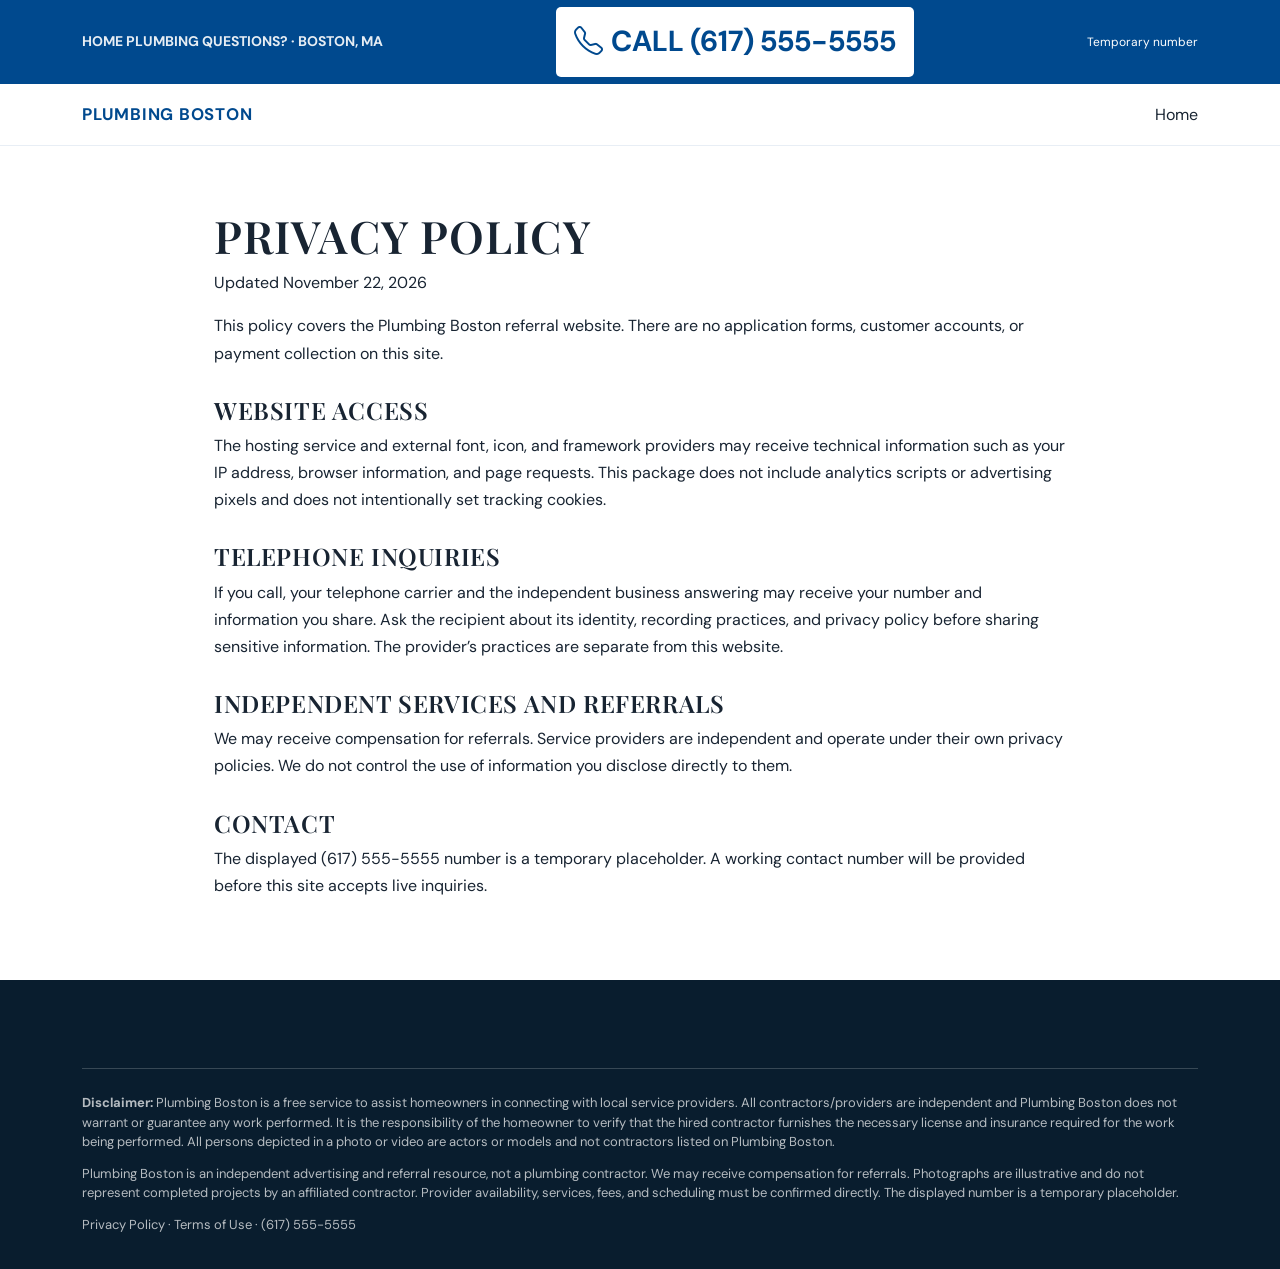
==== privacy.html @ 2e575f2f "Add files via upload" ====
<!doctype html>
<html lang="en">
<head>
  <meta charset="utf-8">
  <meta name="viewport" content="width=device-width, initial-scale=1">
  <meta name="theme-color" content="#00498e">
  <meta name="description" content="Plumbing Boston is an independent residential plumbing referral resource for Boston, Massachusetts. Call (617) 555-5555 to discuss your home plumbing needs.">
  <title>Privacy Policy | Plumbing Boston</title>
  <link rel="preconnect" href="https://fonts.googleapis.com">
  <link rel="preconnect" href="https://fonts.gstatic.com" crossorigin>
  <link href="https://fonts.googleapis.com/css2?family=DM+Sans:wght@400;500;600;700&family=Playfair+Display:wght@500;600;700&family=Pinyon+Script&display=swap" rel="stylesheet">
  <link href="https://cdn.jsdelivr.net/npm/bootstrap@5.3.3/dist/css/bootstrap.min.css" rel="stylesheet">
  <link href="https://cdn.jsdelivr.net/npm/bootstrap-icons@1.11.3/font/bootstrap-icons.min.css" rel="stylesheet">
  
<link rel="stylesheet" href="css/style.css?v=boston-referral-1">
</head>
<body><div class="topbar">
    <div class="container">
      <span class="top-note">HOME PLUMBING QUESTIONS? · BOSTON, MA</span>
      <a href="tel:+16175555555"><i class="bi bi-telephone me-2"></i>CALL (617) 555-5555</a><small>Temporary number</small>
    </div>
  </div>
<nav class="navbar"><div class="container"><a class="brand" href="index.html">PLUMBING BOSTON</a><a href="index.html">Home</a></div></nav><main class="policy-main"><h1>Privacy Policy</h1><p>Updated November 22, 2026</p><p>This policy covers the Plumbing Boston referral website. There are no application forms, customer accounts, or payment collection on this site.</p><h2>Website access</h2><p>The hosting service and external font, icon, and framework providers may receive technical information such as your IP address, browser information, and page requests. This package does not include analytics scripts or advertising pixels and does not intentionally set tracking cookies.</p><h2>Telephone inquiries</h2><p>If you call, your telephone carrier and the independent business answering may receive your number and information you share. Ask the recipient about its identity, recording practices, and privacy policy before sharing sensitive information. The provider’s practices are separate from this website.</p><h2>Independent services and referrals</h2><p>We may receive compensation for referrals. Service providers are independent and operate under their own privacy policies. We do not control the use of information you disclose directly to them.</p><h2>Contact</h2><p>The displayed (617) 555-5555 number is a temporary placeholder. A working contact number will be provided before this site accepts live inquiries.</p></main><footer class="footer"><div class="container"><div class="ppc-disclaimer"><p><strong>Disclaimer:</strong> Plumbing Boston is a free service to assist homeowners in connecting with local service providers. All contractors/providers are independent and Plumbing Boston does not warrant or guarantee any work performed. It is the responsibility of the homeowner to verify that the hired contractor furnishes the necessary license and insurance required for the work being performed. All persons depicted in a photo or video are actors or models and not contractors listed on Plumbing Boston.</p><p>Plumbing Boston is an independent advertising and referral resource, not a plumbing contractor. We may receive compensation for referrals. Photographs are illustrative and do not represent completed projects by an affiliated contractor. Provider availability, services, fees, and scheduling must be confirmed directly. The displayed number is a temporary placeholder.</p><p><a href="privacy.html">Privacy Policy</a> · <a href="terms.html">Terms of Use</a> · <a href="tel:+16175555555">(617) 555-5555</a></p></div></div></footer></body></html>
---- css/style.css ----
:root{--blue:#00498e;--red:#8b0505;--ink:#182432;--muted:#66717c;--pale:#f4f7f9;--line:#dce3e9}
    *{box-sizing:border-box}
    html{scroll-behavior:smooth}
    body{margin:0;color:var(--ink);font-family:"DM Sans",sans-serif;font-size:16px;line-height:1.7;background:#fff}
    h1,h2,h3,h4{font-family:"Playfair Display",serif;font-weight:600;line-height:1.13}
    h1,h2{text-transform:uppercase;letter-spacing:.025em}
    a{color:inherit;text-decoration:none}
    .topbar{background:var(--blue);color:white;font-size:.78rem;letter-spacing:.1em}
    .topbar .container{min-height:39px;display:flex;align-items:center;justify-content:space-between}
    .topbar a{color:white}
    .topbar .top-note{opacity:.9}
    .navbar{position:fixed;z-index:1000;top:39px;left:0;width:100%;padding:19px 0;background:rgba(255,255,255,.97);border-bottom:1px solid rgba(0,73,142,.09);transition:all .3s}
    .navbar.scrolled{top:0;padding:12px 0;background:rgba(255,255,255,.88);backdrop-filter:blur(14px);box-shadow:0 5px 24px rgba(11,34,55,.08)}
    .brand{display:flex;align-items:center;gap:12px;color:var(--blue);font-weight:700;letter-spacing:.045em;font-size:1.05rem}
    .brand-icon{width:39px;height:39px;display:grid;place-items:center;background:var(--blue);color:white;border-radius:50%;font-size:1.1rem}
    .navbar .nav-link{color:#34485a;font-size:.84rem;letter-spacing:.06em;padding:.55rem .85rem!important}
    .navbar .nav-link:hover{color:var(--red)}
    .call-pill,.btn-red{display:inline-flex;align-items:center;justify-content:center;gap:.55rem;background:var(--red);color:#fff;border:1px solid var(--red);border-radius:2px;padding:12px 21px;font-size:.78rem;font-weight:700;letter-spacing:.09em;text-transform:uppercase;transition:.25s}
    .call-pill:hover,.btn-red:hover{background:#690505;color:#fff;border-color:#690505;transform:translateY(-2px)}
    .navbar-toggler{border:0;color:var(--blue);font-size:1.5rem}
    .hero{height:100vh;min-height:680px;position:relative;background:#142d41}
    .hero-sticky{height:100vh;min-height:680px;position:sticky;top:0;overflow:hidden}
    .hero-photo{position:absolute;inset:0;overflow:hidden}
    .hero-photo img{position:absolute;width:100%;height:100%;inset:0;object-fit:cover;transform:scale(1.04);transition:opacity .8s ease;will-change:transform}
    .hero-photo img.second{opacity:0}
    .hero-shade{position:absolute;inset:0;background:linear-gradient(90deg,rgba(5,22,38,.76) 0%,rgba(5,22,38,.48) 48%,rgba(5,22,38,.12) 100%),linear-gradient(0deg,rgba(5,22,38,.48),transparent 45%)}
    .hero-copy{position:absolute;z-index:2;left:max(calc((100vw - 1140px)/2),6.5%);bottom:12%;max-width:760px;color:#fff;padding-right:25px}
    .eyebrow{font-size:.73rem;font-weight:700;letter-spacing:.22em;text-transform:uppercase;color:var(--red);display:flex;align-items:center;gap:12px}
    .eyebrow:before{content:"";display:inline-block;width:34px;height:1px;background:currentColor}
    .hero .eyebrow{color:#e8b5b5}
    .hero h1{font-size:clamp(2.7rem,6.2vw,5.9rem);margin:22px 0 20px;max-width:810px}
    .hero h1 .script{font-family:"Pinyon Script",cursive;text-transform:none;font-size:.88em;font-weight:400;color:#f0c9c9;letter-spacing:0}
    .hero-copy p{font-size:1.05rem;color:rgba(255,255,255,.88);max-width:570px;margin-bottom:30px}
    .hero-actions{display:flex;align-items:center;gap:23px;flex-wrap:wrap}
    .hero-actions .btn-red{padding:15px 25px}
    .text-link{font-size:.83rem;font-weight:600;letter-spacing:.07em;color:#fff;border-bottom:1px solid rgba(255,255,255,.5);padding-bottom:4px}
    .hero-index{position:absolute;right:6.5%;bottom:13%;color:white;font-size:.7rem;letter-spacing:.16em;writing-mode:vertical-rl}
    .scroll-cue{position:absolute;right:6.5%;bottom:6%;color:#fff;font-size:.65rem;letter-spacing:.16em;text-transform:uppercase}
    .section-pad{padding:112px 0}
    .intro{background:#fff}
    .intro-copy{max-width:690px}
    .section-title{font-size:clamp(2rem,4vw,3.5rem);margin:18px 0 22px}
    .section-title .script{font-family:"Pinyon Script",cursive;text-transform:none;color:var(--red);font-size:1.04em;font-weight:400;letter-spacing:0}
    .lead-text{font-size:1.08rem;color:#55616c;max-width:630px}
    .intro-aside{border-left:1px solid var(--line);padding:10px 0 10px 35px;color:var(--muted)}
    .intro-aside strong{display:block;font-family:"Playfair Display",serif;font-size:1.35rem;color:var(--blue);margin-bottom:8px}
    .services{background:var(--pale)}
    .section-head{display:flex;justify-content:space-between;align-items:end;gap:25px;margin-bottom:45px}
    .section-head p{max-width:450px;color:var(--muted);margin:0}
    .service-grid{border-top:1px solid #d6dfe6}
    .service-card{height:100%;padding:30px 26px 32px 0;border-bottom:1px solid #d6dfe6;transition:transform .3s}
    .service-card:hover{transform:translateY(-5px)}
    .service-icon{width:49px;height:49px;display:grid;place-items:center;color:var(--blue);border:1px solid #c6d4df;border-radius:50%;font-size:1.25rem;margin-bottom:23px}
    .service-card h3{font-family:"DM Sans",sans-serif;font-size:1.02rem;font-weight:700;color:var(--blue);margin:0 0 11px}
    .service-card p{font-size:.9rem;color:var(--muted);margin:0}
    .service-number{display:block;color:#a4b2bd;font-size:.68rem;letter-spacing:.12em;margin-bottom:13px}
    .about{overflow:hidden}
    .about-image{position:relative;min-height:520px}
    .about-image img{position:absolute;width:100%;height:100%;object-fit:cover;inset:0}
    .image-caption{position:absolute;bottom:22px;left:22px;background:white;color:var(--blue);padding:13px 18px;font-size:.72rem;letter-spacing:.12em;text-transform:uppercase}
    .about-content{padding:35px 5vw}
    .about-content p{color:var(--muted)}
    .check-list{list-style:none;padding:0;margin:26px 0}
    .check-list li{padding:8px 0;color:#34485a;font-size:.92rem}
    .check-list i{color:var(--red);margin-right:10px}
    .feature-band{background:var(--blue);color:#fff;padding:60px 0}
    .stat{text-align:center;border-right:1px solid rgba(255,255,255,.24)}
    .stat:last-child{border:0}
    .stat strong{display:block;font-family:"Playfair Display",serif;font-size:2.7rem;font-weight:500;line-height:1.1}
    .stat span{display:block;text-transform:uppercase;letter-spacing:.16em;font-size:.69rem;opacity:.78;margin-top:8px}
    .gallery{background:#fff}
    .gallery-head{display:flex;justify-content:space-between;align-items:end;margin-bottom:35px}
    .slider-controls{display:flex;gap:8px}
    .slider-controls button{height:43px;width:43px;border:1px solid var(--line);background:white;color:var(--blue);transition:.2s}
    .slider-controls button:hover{background:var(--blue);color:#fff}
    .image-track{display:flex;gap:18px;overflow-x:auto;scroll-snap-type:x mandatory;scrollbar-width:none;padding-bottom:8px}
    .image-track::-webkit-scrollbar{display:none}
    .gallery-item{flex:0 0 min(39vw,450px);scroll-snap-align:start;position:relative;overflow:hidden;height:310px}
    .gallery-item img{width:100%;height:100%;object-fit:cover;transition:transform .65s}
    .gallery-item:hover img{transform:scale(1.05)}
    .gallery-item figcaption{position:absolute;left:0;right:0;bottom:0;padding:42px 22px 18px;color:white;background:linear-gradient(transparent,rgba(4,23,40,.76));font-family:"Playfair Display",serif;font-size:1.2rem}
    .cta{position:relative;background:#102b43;color:#fff;padding:85px 0;overflow:hidden}
    .cta:after{content:"";position:absolute;right:-90px;top:-150px;width:420px;height:420px;border:1px solid rgba(255,255,255,.12);border-radius:50%;box-shadow:0 0 0 45px rgba(255,255,255,.025),0 0 0 90px rgba(255,255,255,.02)}
    .cta h2{font-size:clamp(2.1rem,4vw,3.5rem);margin:12px 0}
    .cta p{color:rgba(255,255,255,.72);margin:0}
    .cta .eyebrow{color:#e7b7b7}
    .footer{background:#091d2e;color:rgba(255,255,255,.7);padding:58px 0 23px;font-size:.86rem}
    .footer .brand{color:#fff}
    .footer h3{font-family:"DM Sans",sans-serif;font-size:.75rem;text-transform:uppercase;letter-spacing:.15em;color:#fff;margin-bottom:18px}
    .footer a{display:block;margin:8px 0}
    .footer a:hover{color:#fff}
    .footer-bottom{border-top:1px solid rgba(255,255,255,.13);padding-top:20px;margin-top:40px;font-size:.75rem}
    .reveal-ready .reveal{opacity:0;transform:translateY(22px);transition:opacity .7s ease,transform .7s ease}
    .reveal-ready .reveal.visible{opacity:1;transform:none}
    @media(max-width:991px){.navbar{top:39px}.navbar .navbar-collapse{background:white;padding:15px 20px;box-shadow:0 14px 24px rgba(0,0,0,.08)}.navbar .call-pill{margin-top:10px}.hero-copy{left:7%;bottom:13%}.about-content{padding:45px 20px}.section-pad{padding:85px 0}}
    @media(max-width:575px){.topbar .top-note{display:none}.topbar .container{justify-content:center}.hero,.hero-sticky{min-height:650px}.hero-copy{bottom:13%;left:7%;right:6%}.hero h1{font-size:2.65rem}.hero-copy p{font-size:.96rem}.hero-index{right:4%;bottom:15%}.scroll-cue{right:4%;bottom:6%}.section-pad{padding:70px 0}.section-head,.gallery-head{align-items:start;flex-direction:column}.intro-aside{border-left:0;border-top:1px solid var(--line);padding:22px 0 0;margin-top:28px}.about-image{min-height:350px}.stat{border:0;margin:18px 0}.gallery-item{flex-basis:82vw;height:260px}.cta .btn-red{margin-top:25px}.footer .footer-col{margin-top:26px}}
    @media(prefers-reduced-motion:reduce){html{scroll-behavior:auto}*,*:before,*:after{animation-duration:.01ms!important;animation-iteration-count:1!important;transition-duration:.01ms!important;scroll-behavior:auto!important}}
/* Boston residential referral layout */
:root{--call-height:84px}body{padding-top:var(--call-height)}.topbar{position:fixed;inset:0 0 auto;z-index:1100;min-height:var(--call-height);letter-spacing:0}.topbar .container{min-height:var(--call-height);gap:18px}.topbar .top-note{font-size:14px;font-weight:700;max-width:310px}.topbar a{font-size:29px;font-weight:700;background:#fff;color:var(--blue);padding:10px 18px;border-radius:5px;white-space:nowrap}.topbar small{font-size:12px}.navbar,.navbar.scrolled{position:sticky;top:var(--call-height);padding:16px 0;background:white;backdrop-filter:none}.call-pill,.btn-red{font-size:16px;letter-spacing:.025em}.hero-local{display:grid;grid-template-columns:1fr 1fr;align-items:center;background:#102b43;color:white;max-width:1700px;margin:auto}.hero-local-copy{padding:clamp(28px,5vw,75px)}.hero-local h1{font-size:clamp(2.6rem,4.6vw,4.7rem);margin:20px 0}.hero-local h2{font-size:clamp(1.5rem,2.3vw,2.2rem);text-transform:none;letter-spacing:0}.hero-local img{display:block;width:100%;height:auto}.hero-local .eyebrow{color:#f2c9c9}.hero-local p{margin:22px 0}.prominent-phone{font-size:25px;padding:15px 22px}.referral-label{font-size:14px;color:#d1dfe9}.call-preparation-note{background:#f4f7f9;border-bottom:1px solid var(--line);padding:30px 0}.call-preparation-note h2{font:700 21px 'DM Sans',sans-serif;text-transform:none;letter-spacing:0}.call-preparation-note p{margin:0;max-width:1050px}.eyebrow,.image-caption{font-size:14px;letter-spacing:.08em}.service-number{display:none}.service-card p{font-size:16px}.about-image{min-height:0;align-self:center}.about-image img{position:static;width:100%;height:auto}.feature-band h2{font-size:clamp(1.7rem,3vw,2.6rem)}.feature-band p{max-width:850px}.ppc-disclaimer{border-top:1px solid #ffffff30;margin-top:30px;padding-top:24px;font-size:13px;line-height:1.5}.ppc-disclaimer p{margin:0 0 12px}.footer .ppc-disclaimer a{display:inline}.reveal-ready .reveal{opacity:1;transform:none}section[id]{scroll-margin-top:210px}.policy-main{max-width:900px;padding:65px 24px;margin:auto}.policy-main h1{font-size:2.8rem}.policy-main h2{font-size:1.5rem;margin-top:30px}a:focus-visible,button:focus-visible{outline:3px solid #e3aa40;outline-offset:4px}
@media(max-width:991px){.hero-local{grid-template-columns:1fr}.hero-local img{height:auto}.navbar{top:var(--call-height)}.topbar small{display:none}.topbar .top-note{font-size:12px;max-width:230px}.topbar a{font-size:25px}}
@media(max-width:575px){:root{--call-height:103px}.topbar .container{flex-direction:column;justify-content:center;gap:5px;padding:8px 12px}.topbar .top-note{display:block;max-width:none;text-align:center;font-size:12px}.topbar a{font-size:25px;padding:8px 16px}.hero-local-copy{padding:35px 24px}.hero-local h1{font-size:2.7rem}.prominent-phone{font-size:23px}.navbar .brand{font-size:15px}.navbar .brand br{display:none}}
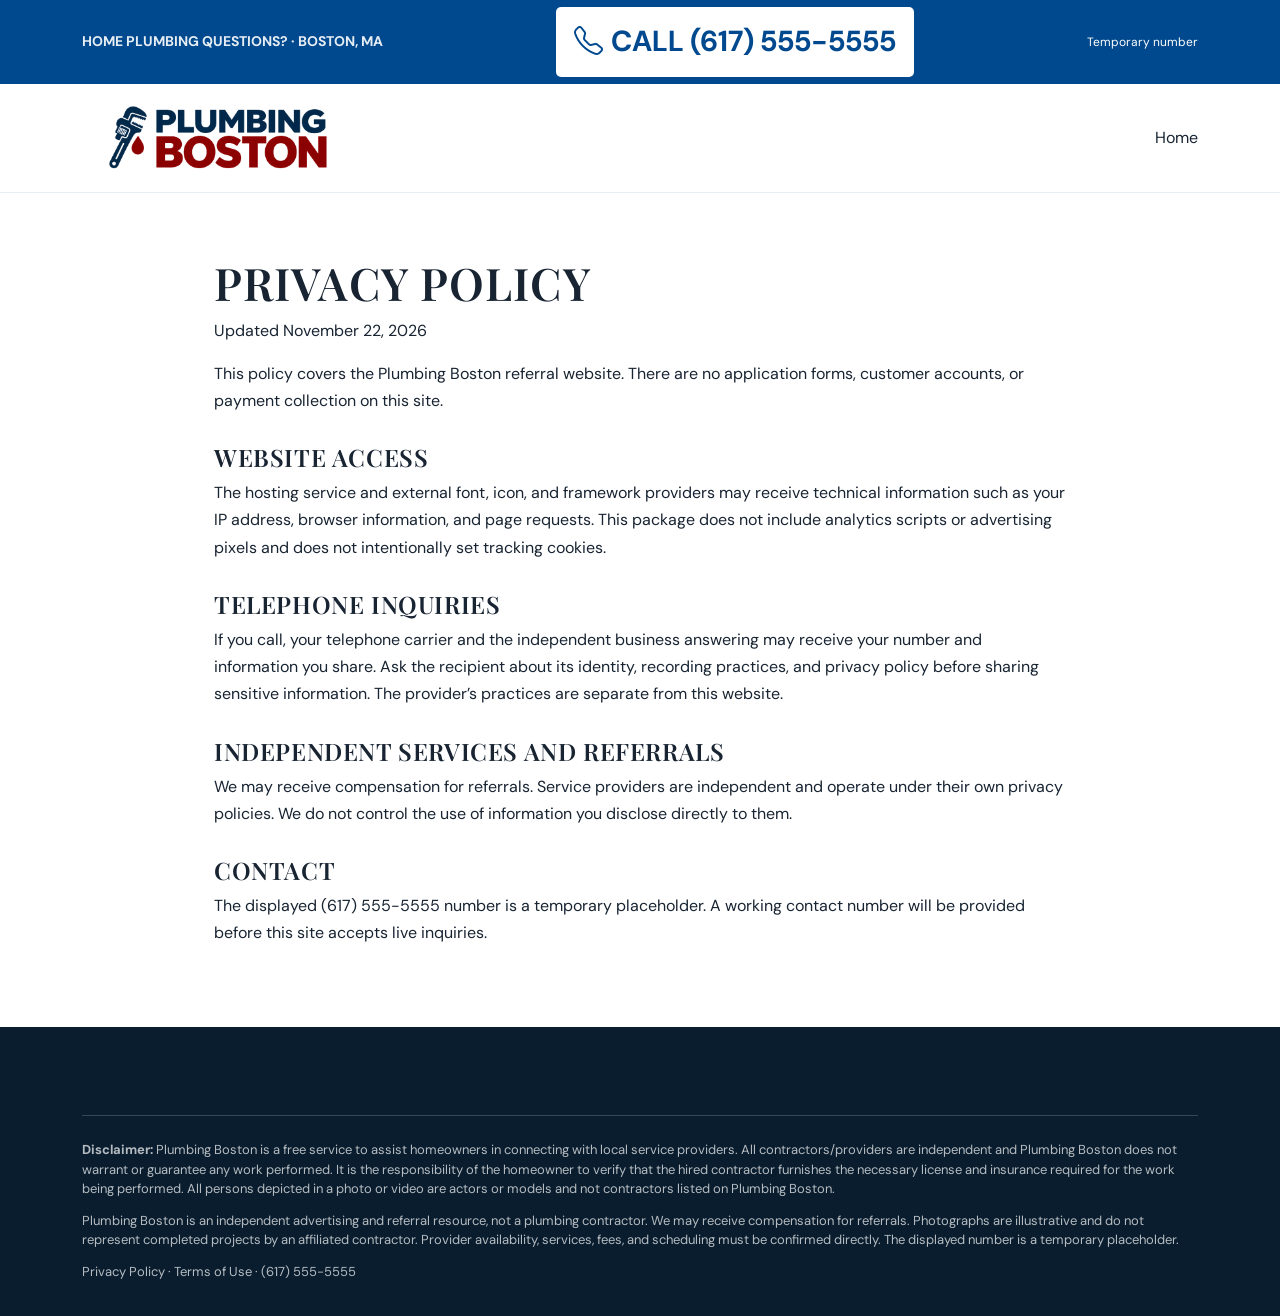
==== commit cbef4239: "Add files via upload" ====
--- a/privacy.html
+++ b/privacy.html
@@ -12,7 +12,7 @@
   <link href="https://cdn.jsdelivr.net/npm/bootstrap@5.3.3/dist/css/bootstrap.min.css" rel="stylesheet">
   <link href="https://cdn.jsdelivr.net/npm/bootstrap-icons@1.11.3/font/bootstrap-icons.min.css" rel="stylesheet">
   
-<link rel="stylesheet" href="css/style.css?v=boston-referral-1">
+<link rel="stylesheet" href="css/style.css?v=boston-wrench-logo-2">
 </head>
 <body><div class="topbar">
     <div class="container">
@@ -20,4 +20,4 @@
       <a href="tel:+16175555555"><i class="bi bi-telephone me-2"></i>CALL (617) 555-5555</a><small>Temporary number</small>
     </div>
   </div>
-<nav class="navbar"><div class="container"><a class="brand" href="index.html">PLUMBING BOSTON</a><a href="index.html">Home</a></div></nav><main class="policy-main"><h1>Privacy Policy</h1><p>Updated November 22, 2026</p><p>This policy covers the Plumbing Boston referral website. There are no application forms, customer accounts, or payment collection on this site.</p><h2>Website access</h2><p>The hosting service and external font, icon, and framework providers may receive technical information such as your IP address, browser information, and page requests. This package does not include analytics scripts or advertising pixels and does not intentionally set tracking cookies.</p><h2>Telephone inquiries</h2><p>If you call, your telephone carrier and the independent business answering may receive your number and information you share. Ask the recipient about its identity, recording practices, and privacy policy before sharing sensitive information. The provider’s practices are separate from this website.</p><h2>Independent services and referrals</h2><p>We may receive compensation for referrals. Service providers are independent and operate under their own privacy policies. We do not control the use of information you disclose directly to them.</p><h2>Contact</h2><p>The displayed (617) 555-5555 number is a temporary placeholder. A working contact number will be provided before this site accepts live inquiries.</p></main><footer class="footer"><div class="container"><div class="ppc-disclaimer"><p><strong>Disclaimer:</strong> Plumbing Boston is a free service to assist homeowners in connecting with local service providers. All contractors/providers are independent and Plumbing Boston does not warrant or guarantee any work performed. It is the responsibility of the homeowner to verify that the hired contractor furnishes the necessary license and insurance required for the work being performed. All persons depicted in a photo or video are actors or models and not contractors listed on Plumbing Boston.</p><p>Plumbing Boston is an independent advertising and referral resource, not a plumbing contractor. We may receive compensation for referrals. Photographs are illustrative and do not represent completed projects by an affiliated contractor. Provider availability, services, fees, and scheduling must be confirmed directly. The displayed number is a temporary placeholder.</p><p><a href="privacy.html">Privacy Policy</a> · <a href="terms.html">Terms of Use</a> · <a href="tel:+16175555555">(617) 555-5555</a></p></div></div></footer></body></html>+<nav class="navbar"><div class="container"><a class="brand" href="index.html"><img class="plumbing-logo" src="assets/plumbing-boston-wrench-logo.png" alt="Plumbing Boston" width="270" height="76"></a><a href="index.html">Home</a></div></nav><main class="policy-main"><h1>Privacy Policy</h1><p>Updated November 22, 2026</p><p>This policy covers the Plumbing Boston referral website. There are no application forms, customer accounts, or payment collection on this site.</p><h2>Website access</h2><p>The hosting service and external font, icon, and framework providers may receive technical information such as your IP address, browser information, and page requests. This package does not include analytics scripts or advertising pixels and does not intentionally set tracking cookies.</p><h2>Telephone inquiries</h2><p>If you call, your telephone carrier and the independent business answering may receive your number and information you share. Ask the recipient about its identity, recording practices, and privacy policy before sharing sensitive information. The provider’s practices are separate from this website.</p><h2>Independent services and referrals</h2><p>We may receive compensation for referrals. Service providers are independent and operate under their own privacy policies. We do not control the use of information you disclose directly to them.</p><h2>Contact</h2><p>The displayed (617) 555-5555 number is a temporary placeholder. A working contact number will be provided before this site accepts live inquiries.</p></main><footer class="footer"><div class="container"><div class="ppc-disclaimer"><p><strong>Disclaimer:</strong> Plumbing Boston is a free service to assist homeowners in connecting with local service providers. All contractors/providers are independent and Plumbing Boston does not warrant or guarantee any work performed. It is the responsibility of the homeowner to verify that the hired contractor furnishes the necessary license and insurance required for the work being performed. All persons depicted in a photo or video are actors or models and not contractors listed on Plumbing Boston.</p><p>Plumbing Boston is an independent advertising and referral resource, not a plumbing contractor. We may receive compensation for referrals. Photographs are illustrative and do not represent completed projects by an affiliated contractor. Provider availability, services, fees, and scheduling must be confirmed directly. The displayed number is a temporary placeholder.</p><p><a href="privacy.html">Privacy Policy</a> · <a href="terms.html">Terms of Use</a> · <a href="tel:+16175555555">(617) 555-5555</a></p></div></div></footer></body></html>
--- a/css/style.css
+++ b/css/style.css
@@ -99,3 +99,6 @@
 :root{--call-height:84px}body{padding-top:var(--call-height)}.topbar{position:fixed;inset:0 0 auto;z-index:1100;min-height:var(--call-height);letter-spacing:0}.topbar .container{min-height:var(--call-height);gap:18px}.topbar .top-note{font-size:14px;font-weight:700;max-width:310px}.topbar a{font-size:29px;font-weight:700;background:#fff;color:var(--blue);padding:10px 18px;border-radius:5px;white-space:nowrap}.topbar small{font-size:12px}.navbar,.navbar.scrolled{position:sticky;top:var(--call-height);padding:16px 0;background:white;backdrop-filter:none}.call-pill,.btn-red{font-size:16px;letter-spacing:.025em}.hero-local{display:grid;grid-template-columns:1fr 1fr;align-items:center;background:#102b43;color:white;max-width:1700px;margin:auto}.hero-local-copy{padding:clamp(28px,5vw,75px)}.hero-local h1{font-size:clamp(2.6rem,4.6vw,4.7rem);margin:20px 0}.hero-local h2{font-size:clamp(1.5rem,2.3vw,2.2rem);text-transform:none;letter-spacing:0}.hero-local img{display:block;width:100%;height:auto}.hero-local .eyebrow{color:#f2c9c9}.hero-local p{margin:22px 0}.prominent-phone{font-size:25px;padding:15px 22px}.referral-label{font-size:14px;color:#d1dfe9}.call-preparation-note{background:#f4f7f9;border-bottom:1px solid var(--line);padding:30px 0}.call-preparation-note h2{font:700 21px 'DM Sans',sans-serif;text-transform:none;letter-spacing:0}.call-preparation-note p{margin:0;max-width:1050px}.eyebrow,.image-caption{font-size:14px;letter-spacing:.08em}.service-number{display:none}.service-card p{font-size:16px}.about-image{min-height:0;align-self:center}.about-image img{position:static;width:100%;height:auto}.feature-band h2{font-size:clamp(1.7rem,3vw,2.6rem)}.feature-band p{max-width:850px}.ppc-disclaimer{border-top:1px solid #ffffff30;margin-top:30px;padding-top:24px;font-size:13px;line-height:1.5}.ppc-disclaimer p{margin:0 0 12px}.footer .ppc-disclaimer a{display:inline}.reveal-ready .reveal{opacity:1;transform:none}section[id]{scroll-margin-top:210px}.policy-main{max-width:900px;padding:65px 24px;margin:auto}.policy-main h1{font-size:2.8rem}.policy-main h2{font-size:1.5rem;margin-top:30px}a:focus-visible,button:focus-visible{outline:3px solid #e3aa40;outline-offset:4px}
 @media(max-width:991px){.hero-local{grid-template-columns:1fr}.hero-local img{height:auto}.navbar{top:var(--call-height)}.topbar small{display:none}.topbar .top-note{font-size:12px;max-width:230px}.topbar a{font-size:25px}}
 @media(max-width:575px){:root{--call-height:103px}.topbar .container{flex-direction:column;justify-content:center;gap:5px;padding:8px 12px}.topbar .top-note{display:block;max-width:none;text-align:center;font-size:12px}.topbar a{font-size:25px;padding:8px 16px}.hero-local-copy{padding:35px 24px}.hero-local h1{font-size:2.7rem}.prominent-phone{font-size:23px}.navbar .brand{font-size:15px}.navbar .brand br{display:none}}
+
+/* Bounded logo sizes on light header and dark footer */
+.brand .plumbing-logo{display:block;width:270px;max-width:35vw;height:auto;max-height:76px;object-fit:contain}.footer .brand{display:inline-flex}.footer .plumbing-logo{width:290px;max-width:100%;max-height:90px;filter:brightness(0) invert(95%) sepia(12%) saturate(240%)}@media(max-width:575px){.brand .plumbing-logo{width:210px;max-width:65vw;max-height:62px}.footer .plumbing-logo{width:260px;max-width:100%;max-height:80px}}
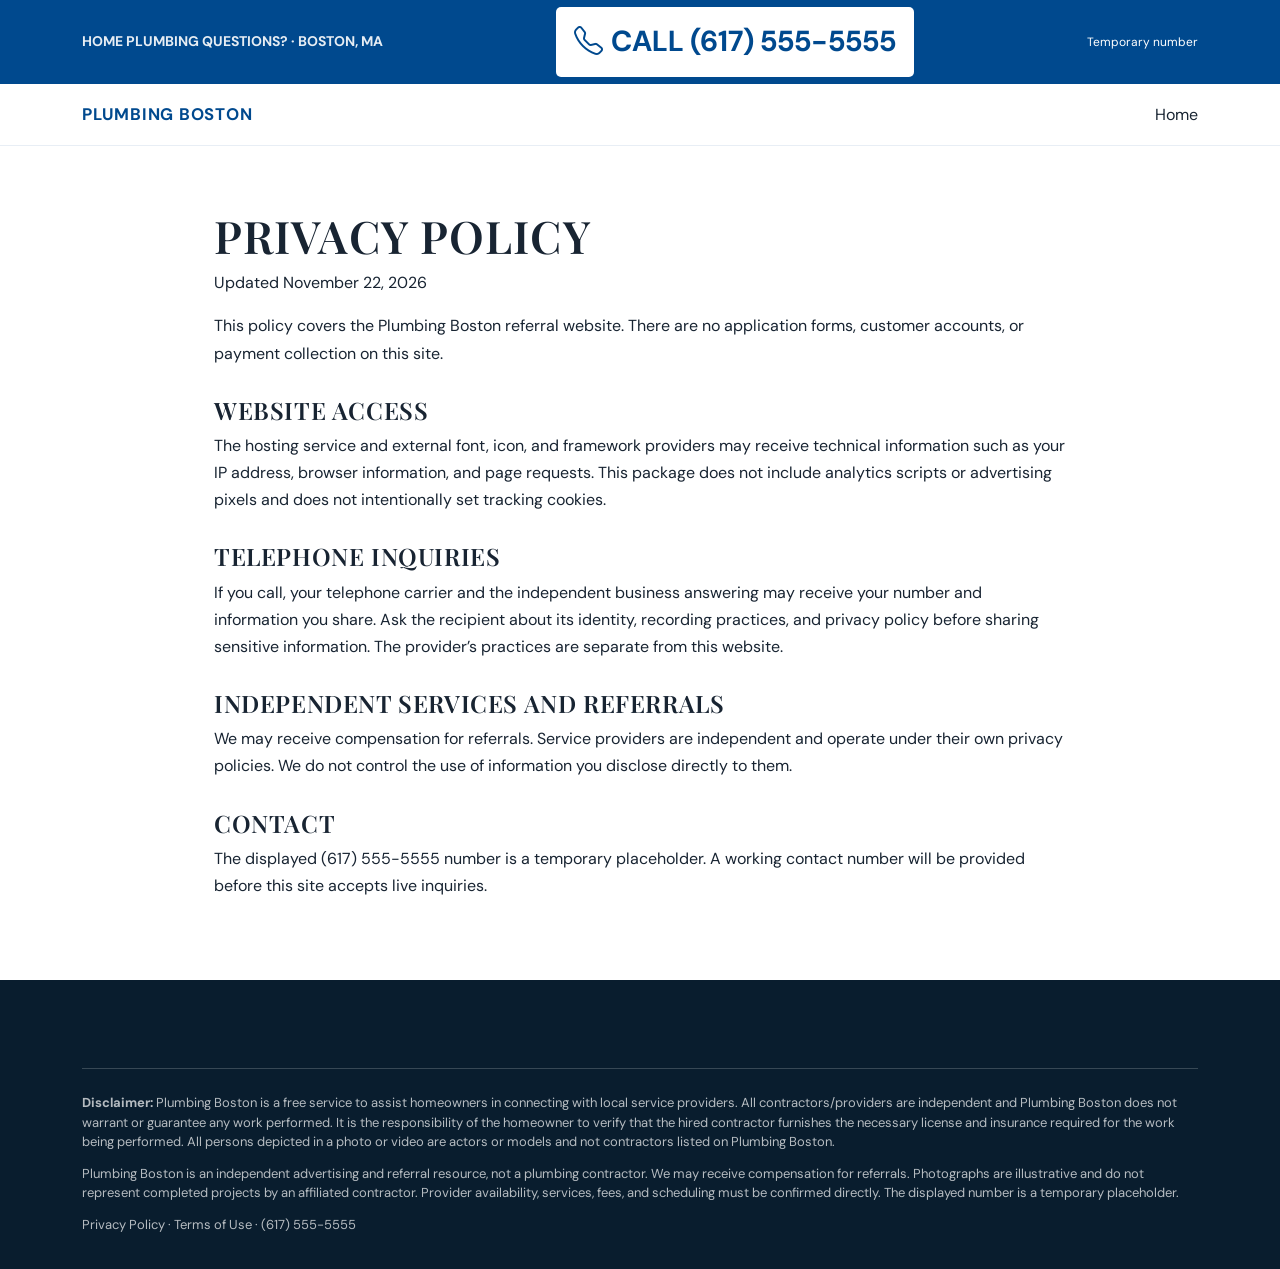
==== commit f9fefef1: "Add files via upload" ====
--- a/privacy.html
+++ b/privacy.html
@@ -12,7 +12,7 @@
   <link href="https://cdn.jsdelivr.net/npm/bootstrap@5.3.3/dist/css/bootstrap.min.css" rel="stylesheet">
   <link href="https://cdn.jsdelivr.net/npm/bootstrap-icons@1.11.3/font/bootstrap-icons.min.css" rel="stylesheet">
   
-<link rel="stylesheet" href="css/style.css?v=boston-wrench-logo-2">
+<link rel="stylesheet" href="css/style.css?v=boston-referral-1">
 </head>
 <body><div class="topbar">
     <div class="container">
@@ -20,4 +20,4 @@
       <a href="tel:+16175555555"><i class="bi bi-telephone me-2"></i>CALL (617) 555-5555</a><small>Temporary number</small>
     </div>
   </div>
-<nav class="navbar"><div class="container"><a class="brand" href="index.html"><img class="plumbing-logo" src="assets/plumbing-boston-wrench-logo.png" alt="Plumbing Boston" width="270" height="76"></a><a href="index.html">Home</a></div></nav><main class="policy-main"><h1>Privacy Policy</h1><p>Updated November 22, 2026</p><p>This policy covers the Plumbing Boston referral website. There are no application forms, customer accounts, or payment collection on this site.</p><h2>Website access</h2><p>The hosting service and external font, icon, and framework providers may receive technical information such as your IP address, browser information, and page requests. This package does not include analytics scripts or advertising pixels and does not intentionally set tracking cookies.</p><h2>Telephone inquiries</h2><p>If you call, your telephone carrier and the independent business answering may receive your number and information you share. Ask the recipient about its identity, recording practices, and privacy policy before sharing sensitive information. The provider’s practices are separate from this website.</p><h2>Independent services and referrals</h2><p>We may receive compensation for referrals. Service providers are independent and operate under their own privacy policies. We do not control the use of information you disclose directly to them.</p><h2>Contact</h2><p>The displayed (617) 555-5555 number is a temporary placeholder. A working contact number will be provided before this site accepts live inquiries.</p></main><footer class="footer"><div class="container"><div class="ppc-disclaimer"><p><strong>Disclaimer:</strong> Plumbing Boston is a free service to assist homeowners in connecting with local service providers. All contractors/providers are independent and Plumbing Boston does not warrant or guarantee any work performed. It is the responsibility of the homeowner to verify that the hired contractor furnishes the necessary license and insurance required for the work being performed. All persons depicted in a photo or video are actors or models and not contractors listed on Plumbing Boston.</p><p>Plumbing Boston is an independent advertising and referral resource, not a plumbing contractor. We may receive compensation for referrals. Photographs are illustrative and do not represent completed projects by an affiliated contractor. Provider availability, services, fees, and scheduling must be confirmed directly. The displayed number is a temporary placeholder.</p><p><a href="privacy.html">Privacy Policy</a> · <a href="terms.html">Terms of Use</a> · <a href="tel:+16175555555">(617) 555-5555</a></p></div></div></footer></body></html>+<nav class="navbar"><div class="container"><a class="brand" href="index.html">PLUMBING BOSTON</a><a href="index.html">Home</a></div></nav><main class="policy-main"><h1>Privacy Policy</h1><p>Updated November 22, 2026</p><p>This policy covers the Plumbing Boston referral website. There are no application forms, customer accounts, or payment collection on this site.</p><h2>Website access</h2><p>The hosting service and external font, icon, and framework providers may receive technical information such as your IP address, browser information, and page requests. This package does not include analytics scripts or advertising pixels and does not intentionally set tracking cookies.</p><h2>Telephone inquiries</h2><p>If you call, your telephone carrier and the independent business answering may receive your number and information you share. Ask the recipient about its identity, recording practices, and privacy policy before sharing sensitive information. The provider’s practices are separate from this website.</p><h2>Independent services and referrals</h2><p>We may receive compensation for referrals. Service providers are independent and operate under their own privacy policies. We do not control the use of information you disclose directly to them.</p><h2>Contact</h2><p>The displayed (617) 555-5555 number is a temporary placeholder. A working contact number will be provided before this site accepts live inquiries.</p></main><footer class="footer"><div class="container"><div class="ppc-disclaimer"><p><strong>Disclaimer:</strong> Plumbing Boston is a free service to assist homeowners in connecting with local service providers. All contractors/providers are independent and Plumbing Boston does not warrant or guarantee any work performed. It is the responsibility of the homeowner to verify that the hired contractor furnishes the necessary license and insurance required for the work being performed. All persons depicted in a photo or video are actors or models and not contractors listed on Plumbing Boston.</p><p>Plumbing Boston is an independent advertising and referral resource, not a plumbing contractor. We may receive compensation for referrals. Photographs are illustrative and do not represent completed projects by an affiliated contractor. Provider availability, services, fees, and scheduling must be confirmed directly. The displayed number is a temporary placeholder.</p><p><a href="privacy.html">Privacy Policy</a> · <a href="terms.html">Terms of Use</a> · <a href="tel:+16175555555">(617) 555-5555</a></p></div></div></footer></body></html>
--- a/css/style.css
+++ b/css/style.css
@@ -99,6 +99,3 @@
 :root{--call-height:84px}body{padding-top:var(--call-height)}.topbar{position:fixed;inset:0 0 auto;z-index:1100;min-height:var(--call-height);letter-spacing:0}.topbar .container{min-height:var(--call-height);gap:18px}.topbar .top-note{font-size:14px;font-weight:700;max-width:310px}.topbar a{font-size:29px;font-weight:700;background:#fff;color:var(--blue);padding:10px 18px;border-radius:5px;white-space:nowrap}.topbar small{font-size:12px}.navbar,.navbar.scrolled{position:sticky;top:var(--call-height);padding:16px 0;background:white;backdrop-filter:none}.call-pill,.btn-red{font-size:16px;letter-spacing:.025em}.hero-local{display:grid;grid-template-columns:1fr 1fr;align-items:center;background:#102b43;color:white;max-width:1700px;margin:auto}.hero-local-copy{padding:clamp(28px,5vw,75px)}.hero-local h1{font-size:clamp(2.6rem,4.6vw,4.7rem);margin:20px 0}.hero-local h2{font-size:clamp(1.5rem,2.3vw,2.2rem);text-transform:none;letter-spacing:0}.hero-local img{display:block;width:100%;height:auto}.hero-local .eyebrow{color:#f2c9c9}.hero-local p{margin:22px 0}.prominent-phone{font-size:25px;padding:15px 22px}.referral-label{font-size:14px;color:#d1dfe9}.call-preparation-note{background:#f4f7f9;border-bottom:1px solid var(--line);padding:30px 0}.call-preparation-note h2{font:700 21px 'DM Sans',sans-serif;text-transform:none;letter-spacing:0}.call-preparation-note p{margin:0;max-width:1050px}.eyebrow,.image-caption{font-size:14px;letter-spacing:.08em}.service-number{display:none}.service-card p{font-size:16px}.about-image{min-height:0;align-self:center}.about-image img{position:static;width:100%;height:auto}.feature-band h2{font-size:clamp(1.7rem,3vw,2.6rem)}.feature-band p{max-width:850px}.ppc-disclaimer{border-top:1px solid #ffffff30;margin-top:30px;padding-top:24px;font-size:13px;line-height:1.5}.ppc-disclaimer p{margin:0 0 12px}.footer .ppc-disclaimer a{display:inline}.reveal-ready .reveal{opacity:1;transform:none}section[id]{scroll-margin-top:210px}.policy-main{max-width:900px;padding:65px 24px;margin:auto}.policy-main h1{font-size:2.8rem}.policy-main h2{font-size:1.5rem;margin-top:30px}a:focus-visible,button:focus-visible{outline:3px solid #e3aa40;outline-offset:4px}
 @media(max-width:991px){.hero-local{grid-template-columns:1fr}.hero-local img{height:auto}.navbar{top:var(--call-height)}.topbar small{display:none}.topbar .top-note{font-size:12px;max-width:230px}.topbar a{font-size:25px}}
 @media(max-width:575px){:root{--call-height:103px}.topbar .container{flex-direction:column;justify-content:center;gap:5px;padding:8px 12px}.topbar .top-note{display:block;max-width:none;text-align:center;font-size:12px}.topbar a{font-size:25px;padding:8px 16px}.hero-local-copy{padding:35px 24px}.hero-local h1{font-size:2.7rem}.prominent-phone{font-size:23px}.navbar .brand{font-size:15px}.navbar .brand br{display:none}}
-
-/* Bounded logo sizes on light header and dark footer */
-.brand .plumbing-logo{display:block;width:270px;max-width:35vw;height:auto;max-height:76px;object-fit:contain}.footer .brand{display:inline-flex}.footer .plumbing-logo{width:290px;max-width:100%;max-height:90px;filter:brightness(0) invert(95%) sepia(12%) saturate(240%)}@media(max-width:575px){.brand .plumbing-logo{width:210px;max-width:65vw;max-height:62px}.footer .plumbing-logo{width:260px;max-width:100%;max-height:80px}}
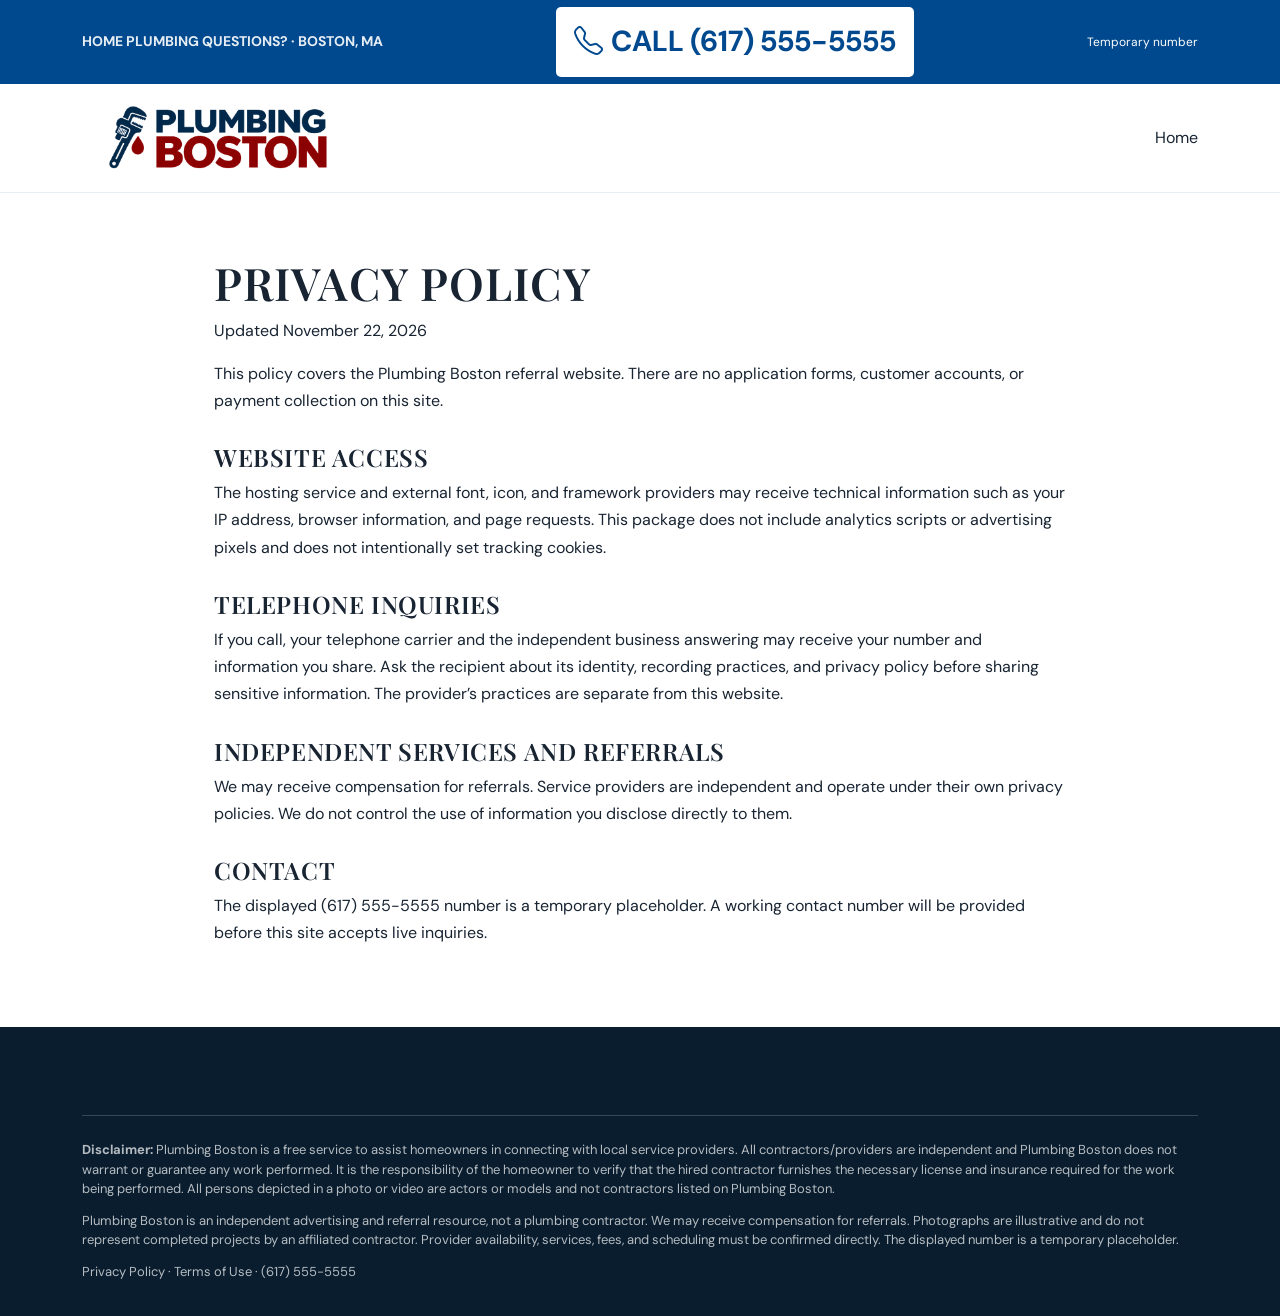
==== commit a644ae6a: "Add files via upload" ====
--- a/privacy.html
+++ b/privacy.html
@@ -12,7 +12,7 @@
   <link href="https://cdn.jsdelivr.net/npm/bootstrap@5.3.3/dist/css/bootstrap.min.css" rel="stylesheet">
   <link href="https://cdn.jsdelivr.net/npm/bootstrap-icons@1.11.3/font/bootstrap-icons.min.css" rel="stylesheet">
   
-<link rel="stylesheet" href="css/style.css?v=boston-referral-1">
+<link rel="stylesheet" href="css/style.css?v=boston-wrench-logo-2">
 </head>
 <body><div class="topbar">
     <div class="container">
@@ -20,4 +20,4 @@
       <a href="tel:+16175555555"><i class="bi bi-telephone me-2"></i>CALL (617) 555-5555</a><small>Temporary number</small>
     </div>
   </div>
-<nav class="navbar"><div class="container"><a class="brand" href="index.html">PLUMBING BOSTON</a><a href="index.html">Home</a></div></nav><main class="policy-main"><h1>Privacy Policy</h1><p>Updated November 22, 2026</p><p>This policy covers the Plumbing Boston referral website. There are no application forms, customer accounts, or payment collection on this site.</p><h2>Website access</h2><p>The hosting service and external font, icon, and framework providers may receive technical information such as your IP address, browser information, and page requests. This package does not include analytics scripts or advertising pixels and does not intentionally set tracking cookies.</p><h2>Telephone inquiries</h2><p>If you call, your telephone carrier and the independent business answering may receive your number and information you share. Ask the recipient about its identity, recording practices, and privacy policy before sharing sensitive information. The provider’s practices are separate from this website.</p><h2>Independent services and referrals</h2><p>We may receive compensation for referrals. Service providers are independent and operate under their own privacy policies. We do not control the use of information you disclose directly to them.</p><h2>Contact</h2><p>The displayed (617) 555-5555 number is a temporary placeholder. A working contact number will be provided before this site accepts live inquiries.</p></main><footer class="footer"><div class="container"><div class="ppc-disclaimer"><p><strong>Disclaimer:</strong> Plumbing Boston is a free service to assist homeowners in connecting with local service providers. All contractors/providers are independent and Plumbing Boston does not warrant or guarantee any work performed. It is the responsibility of the homeowner to verify that the hired contractor furnishes the necessary license and insurance required for the work being performed. All persons depicted in a photo or video are actors or models and not contractors listed on Plumbing Boston.</p><p>Plumbing Boston is an independent advertising and referral resource, not a plumbing contractor. We may receive compensation for referrals. Photographs are illustrative and do not represent completed projects by an affiliated contractor. Provider availability, services, fees, and scheduling must be confirmed directly. The displayed number is a temporary placeholder.</p><p><a href="privacy.html">Privacy Policy</a> · <a href="terms.html">Terms of Use</a> · <a href="tel:+16175555555">(617) 555-5555</a></p></div></div></footer></body></html>+<nav class="navbar"><div class="container"><a class="brand" href="index.html"><img class="plumbing-logo" src="assets/plumbing-boston-wrench-logo.png" alt="Plumbing Boston" width="270" height="76"></a><a href="index.html">Home</a></div></nav><main class="policy-main"><h1>Privacy Policy</h1><p>Updated November 22, 2026</p><p>This policy covers the Plumbing Boston referral website. There are no application forms, customer accounts, or payment collection on this site.</p><h2>Website access</h2><p>The hosting service and external font, icon, and framework providers may receive technical information such as your IP address, browser information, and page requests. This package does not include analytics scripts or advertising pixels and does not intentionally set tracking cookies.</p><h2>Telephone inquiries</h2><p>If you call, your telephone carrier and the independent business answering may receive your number and information you share. Ask the recipient about its identity, recording practices, and privacy policy before sharing sensitive information. The provider’s practices are separate from this website.</p><h2>Independent services and referrals</h2><p>We may receive compensation for referrals. Service providers are independent and operate under their own privacy policies. We do not control the use of information you disclose directly to them.</p><h2>Contact</h2><p>The displayed (617) 555-5555 number is a temporary placeholder. A working contact number will be provided before this site accepts live inquiries.</p></main><footer class="footer"><div class="container"><div class="ppc-disclaimer"><p><strong>Disclaimer:</strong> Plumbing Boston is a free service to assist homeowners in connecting with local service providers. All contractors/providers are independent and Plumbing Boston does not warrant or guarantee any work performed. It is the responsibility of the homeowner to verify that the hired contractor furnishes the necessary license and insurance required for the work being performed. All persons depicted in a photo or video are actors or models and not contractors listed on Plumbing Boston.</p><p>Plumbing Boston is an independent advertising and referral resource, not a plumbing contractor. We may receive compensation for referrals. Photographs are illustrative and do not represent completed projects by an affiliated contractor. Provider availability, services, fees, and scheduling must be confirmed directly. The displayed number is a temporary placeholder.</p><p><a href="privacy.html">Privacy Policy</a> · <a href="terms.html">Terms of Use</a> · <a href="tel:+16175555555">(617) 555-5555</a></p></div></div></footer></body></html>
--- a/css/style.css
+++ b/css/style.css
@@ -99,3 +99,6 @@
 :root{--call-height:84px}body{padding-top:var(--call-height)}.topbar{position:fixed;inset:0 0 auto;z-index:1100;min-height:var(--call-height);letter-spacing:0}.topbar .container{min-height:var(--call-height);gap:18px}.topbar .top-note{font-size:14px;font-weight:700;max-width:310px}.topbar a{font-size:29px;font-weight:700;background:#fff;color:var(--blue);padding:10px 18px;border-radius:5px;white-space:nowrap}.topbar small{font-size:12px}.navbar,.navbar.scrolled{position:sticky;top:var(--call-height);padding:16px 0;background:white;backdrop-filter:none}.call-pill,.btn-red{font-size:16px;letter-spacing:.025em}.hero-local{display:grid;grid-template-columns:1fr 1fr;align-items:center;background:#102b43;color:white;max-width:1700px;margin:auto}.hero-local-copy{padding:clamp(28px,5vw,75px)}.hero-local h1{font-size:clamp(2.6rem,4.6vw,4.7rem);margin:20px 0}.hero-local h2{font-size:clamp(1.5rem,2.3vw,2.2rem);text-transform:none;letter-spacing:0}.hero-local img{display:block;width:100%;height:auto}.hero-local .eyebrow{color:#f2c9c9}.hero-local p{margin:22px 0}.prominent-phone{font-size:25px;padding:15px 22px}.referral-label{font-size:14px;color:#d1dfe9}.call-preparation-note{background:#f4f7f9;border-bottom:1px solid var(--line);padding:30px 0}.call-preparation-note h2{font:700 21px 'DM Sans',sans-serif;text-transform:none;letter-spacing:0}.call-preparation-note p{margin:0;max-width:1050px}.eyebrow,.image-caption{font-size:14px;letter-spacing:.08em}.service-number{display:none}.service-card p{font-size:16px}.about-image{min-height:0;align-self:center}.about-image img{position:static;width:100%;height:auto}.feature-band h2{font-size:clamp(1.7rem,3vw,2.6rem)}.feature-band p{max-width:850px}.ppc-disclaimer{border-top:1px solid #ffffff30;margin-top:30px;padding-top:24px;font-size:13px;line-height:1.5}.ppc-disclaimer p{margin:0 0 12px}.footer .ppc-disclaimer a{display:inline}.reveal-ready .reveal{opacity:1;transform:none}section[id]{scroll-margin-top:210px}.policy-main{max-width:900px;padding:65px 24px;margin:auto}.policy-main h1{font-size:2.8rem}.policy-main h2{font-size:1.5rem;margin-top:30px}a:focus-visible,button:focus-visible{outline:3px solid #e3aa40;outline-offset:4px}
 @media(max-width:991px){.hero-local{grid-template-columns:1fr}.hero-local img{height:auto}.navbar{top:var(--call-height)}.topbar small{display:none}.topbar .top-note{font-size:12px;max-width:230px}.topbar a{font-size:25px}}
 @media(max-width:575px){:root{--call-height:103px}.topbar .container{flex-direction:column;justify-content:center;gap:5px;padding:8px 12px}.topbar .top-note{display:block;max-width:none;text-align:center;font-size:12px}.topbar a{font-size:25px;padding:8px 16px}.hero-local-copy{padding:35px 24px}.hero-local h1{font-size:2.7rem}.prominent-phone{font-size:23px}.navbar .brand{font-size:15px}.navbar .brand br{display:none}}
+
+/* Bounded logo sizes on light header and dark footer */
+.brand .plumbing-logo{display:block;width:270px;max-width:35vw;height:auto;max-height:76px;object-fit:contain}.footer .brand{display:inline-flex}.footer .plumbing-logo{width:290px;max-width:100%;max-height:90px;filter:brightness(0) invert(95%) sepia(12%) saturate(240%)}@media(max-width:575px){.brand .plumbing-logo{width:210px;max-width:65vw;max-height:62px}.footer .plumbing-logo{width:260px;max-width:100%;max-height:80px}}
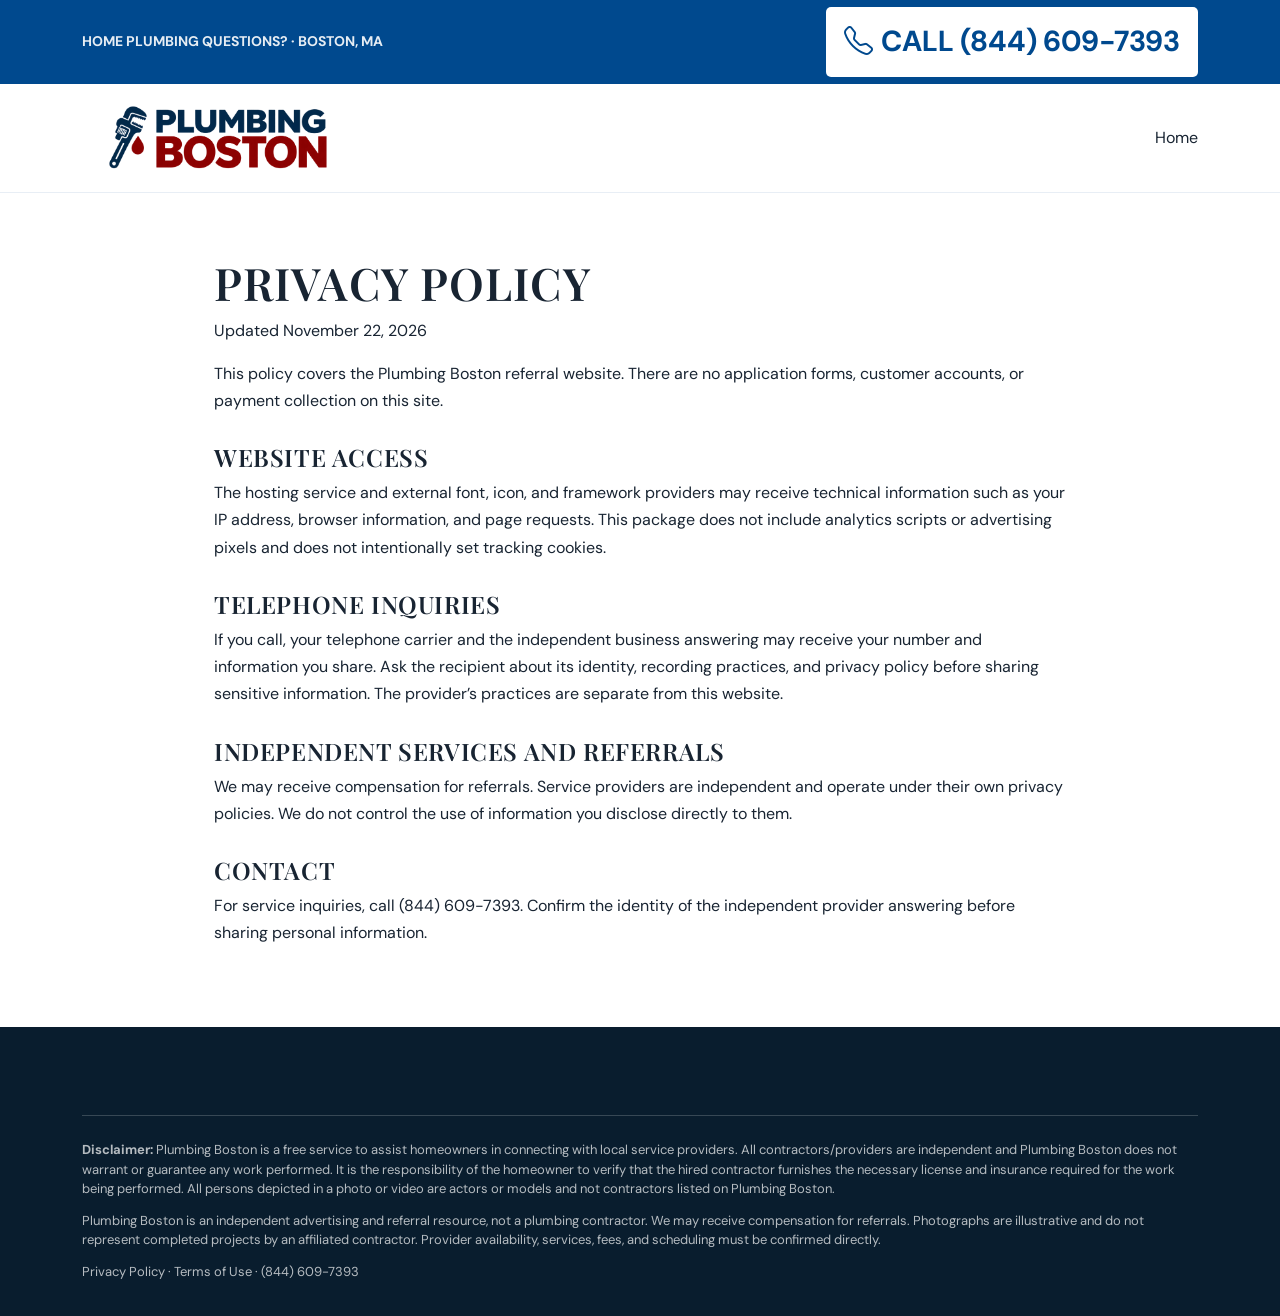
==== commit 11e7d5fd: "Add files via upload" ====
--- a/privacy.html
+++ b/privacy.html
@@ -4,7 +4,7 @@
   <meta charset="utf-8">
   <meta name="viewport" content="width=device-width, initial-scale=1">
   <meta name="theme-color" content="#00498e">
-  <meta name="description" content="Plumbing Boston is an independent residential plumbing referral resource for Boston, Massachusetts. Call (617) 555-5555 to discuss your home plumbing needs.">
+  <meta name="description" content="Plumbing Boston is an independent residential plumbing referral resource for Boston, Massachusetts. Call (844) 609-7393 to discuss your home plumbing needs.">
   <title>Privacy Policy | Plumbing Boston</title>
   <link rel="preconnect" href="https://fonts.googleapis.com">
   <link rel="preconnect" href="https://fonts.gstatic.com" crossorigin>
@@ -17,7 +17,7 @@
 <body><div class="topbar">
     <div class="container">
       <span class="top-note">HOME PLUMBING QUESTIONS? · BOSTON, MA</span>
-      <a href="tel:+16175555555"><i class="bi bi-telephone me-2"></i>CALL (617) 555-5555</a><small>Temporary number</small>
+      <a href="tel:+18446097393"><i class="bi bi-telephone me-2"></i>CALL (844) 609-7393</a>
     </div>
   </div>
-<nav class="navbar"><div class="container"><a class="brand" href="index.html"><img class="plumbing-logo" src="assets/plumbing-boston-wrench-logo.png" alt="Plumbing Boston" width="270" height="76"></a><a href="index.html">Home</a></div></nav><main class="policy-main"><h1>Privacy Policy</h1><p>Updated November 22, 2026</p><p>This policy covers the Plumbing Boston referral website. There are no application forms, customer accounts, or payment collection on this site.</p><h2>Website access</h2><p>The hosting service and external font, icon, and framework providers may receive technical information such as your IP address, browser information, and page requests. This package does not include analytics scripts or advertising pixels and does not intentionally set tracking cookies.</p><h2>Telephone inquiries</h2><p>If you call, your telephone carrier and the independent business answering may receive your number and information you share. Ask the recipient about its identity, recording practices, and privacy policy before sharing sensitive information. The provider’s practices are separate from this website.</p><h2>Independent services and referrals</h2><p>We may receive compensation for referrals. Service providers are independent and operate under their own privacy policies. We do not control the use of information you disclose directly to them.</p><h2>Contact</h2><p>The displayed (617) 555-5555 number is a temporary placeholder. A working contact number will be provided before this site accepts live inquiries.</p></main><footer class="footer"><div class="container"><div class="ppc-disclaimer"><p><strong>Disclaimer:</strong> Plumbing Boston is a free service to assist homeowners in connecting with local service providers. All contractors/providers are independent and Plumbing Boston does not warrant or guarantee any work performed. It is the responsibility of the homeowner to verify that the hired contractor furnishes the necessary license and insurance required for the work being performed. All persons depicted in a photo or video are actors or models and not contractors listed on Plumbing Boston.</p><p>Plumbing Boston is an independent advertising and referral resource, not a plumbing contractor. We may receive compensation for referrals. Photographs are illustrative and do not represent completed projects by an affiliated contractor. Provider availability, services, fees, and scheduling must be confirmed directly. The displayed number is a temporary placeholder.</p><p><a href="privacy.html">Privacy Policy</a> · <a href="terms.html">Terms of Use</a> · <a href="tel:+16175555555">(617) 555-5555</a></p></div></div></footer></body></html>+<nav class="navbar"><div class="container"><a class="brand" href="index.html"><img class="plumbing-logo" src="assets/plumbing-boston-wrench-logo.png" alt="Plumbing Boston" width="270" height="76"></a><a href="index.html">Home</a></div></nav><main class="policy-main"><h1>Privacy Policy</h1><p>Updated November 22, 2026</p><p>This policy covers the Plumbing Boston referral website. There are no application forms, customer accounts, or payment collection on this site.</p><h2>Website access</h2><p>The hosting service and external font, icon, and framework providers may receive technical information such as your IP address, browser information, and page requests. This package does not include analytics scripts or advertising pixels and does not intentionally set tracking cookies.</p><h2>Telephone inquiries</h2><p>If you call, your telephone carrier and the independent business answering may receive your number and information you share. Ask the recipient about its identity, recording practices, and privacy policy before sharing sensitive information. The provider’s practices are separate from this website.</p><h2>Independent services and referrals</h2><p>We may receive compensation for referrals. Service providers are independent and operate under their own privacy policies. We do not control the use of information you disclose directly to them.</p><h2>Contact</h2><p>For service inquiries, call (844) 609-7393. Confirm the identity of the independent provider answering before sharing personal information.</p></main><footer class="footer"><div class="container"><div class="ppc-disclaimer"><p><strong>Disclaimer:</strong> Plumbing Boston is a free service to assist homeowners in connecting with local service providers. All contractors/providers are independent and Plumbing Boston does not warrant or guarantee any work performed. It is the responsibility of the homeowner to verify that the hired contractor furnishes the necessary license and insurance required for the work being performed. All persons depicted in a photo or video are actors or models and not contractors listed on Plumbing Boston.</p><p>Plumbing Boston is an independent advertising and referral resource, not a plumbing contractor. We may receive compensation for referrals. Photographs are illustrative and do not represent completed projects by an affiliated contractor. Provider availability, services, fees, and scheduling must be confirmed directly.</p><p><a href="privacy.html">Privacy Policy</a> · <a href="terms.html">Terms of Use</a> · <a href="tel:+18446097393">(844) 609-7393</a></p></div></div></footer></body></html>
